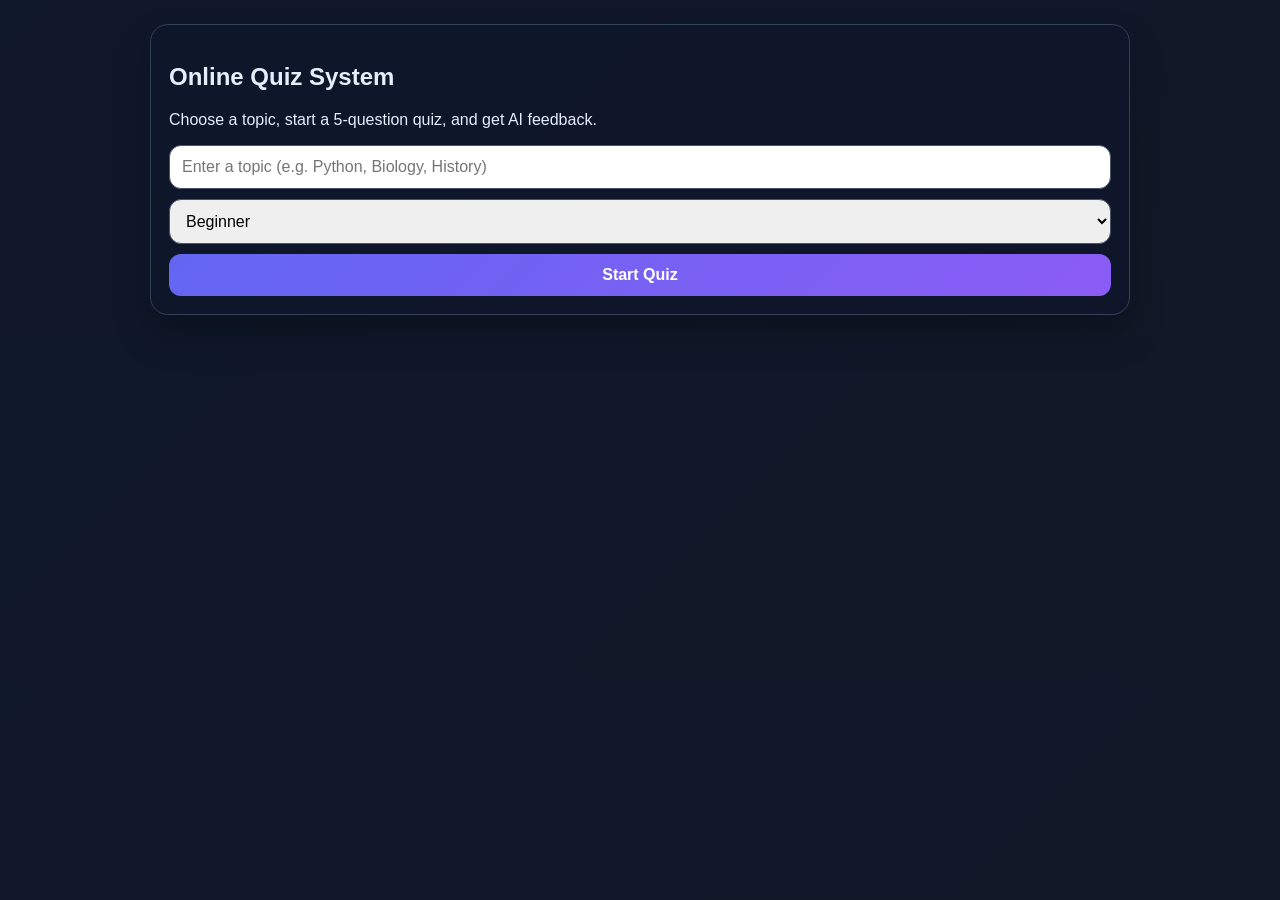
==== index.html @ c905f072 "FINAL PROJECT" ====
<!doctype html>
<html lang="en">
<head>
  <meta charset="UTF-8" />
  <meta name="viewport" content="width=device-width, initial-scale=1.0" />
  <title>Online Quiz System</title>
  <style>
    :root { color-scheme: light; font-family: Arial, sans-serif; }
    body { margin: 0; background: linear-gradient(135deg, #0f172a, #111827); color: #e5eefb; }
    .wrap { max-width: 980px; margin: 0 auto; padding: 24px; }
    .card { background: rgba(15,23,42,0.9); border: 1px solid #334155; border-radius: 18px; padding: 18px; box-shadow: 0 20px 35px rgba(0,0,0,0.25); }
    input, button, select { width: 100%; box-sizing: border-box; padding: 12px; border-radius: 12px; border: 1px solid #475569; font-size: 1rem; }
    button { background: linear-gradient(135deg, #6366f1, #8b5cf6); color: white; border: none; cursor: pointer; font-weight: 700; }
    .row { display: grid; gap: 10px; }
    .options label { display: block; background: #111827; border: 1px solid #334155; border-radius: 10px; padding: 10px; margin: 8px 0; }
    .hidden { display: none; }
  </style>
</head>
<body>
  <main class="wrap">
    <section class="card">
      <h1>Online Quiz System</h1>
      <p>Choose a topic, start a 5-question quiz, and get AI feedback.</p>
      <div class="row">
        <input id="topic" placeholder="Enter a topic (e.g. Python, Biology, History)" />
        <select id="level"><option>Beginner</option><option>Intermediate</option><option>Advanced</option></select>
        <button id="startBtn">Start Quiz</button>
      </div>
    </section>

    <section id="quizSection" class="card hidden">
      <h2 id="qTitle">Question 1 of 5</h2>
      <p id="qText"></p>
      <div id="options" class="options"></div>
      <button id="nextBtn">Next</button>
    </section>

    <section id="resultSection" class="card hidden">
      <h2>Results</h2>
      <p id="scoreText"></p>
      <p id="feedbackText"></p>
    </section>
  </main>
  <script>
    const startBtn = document.getElementById('startBtn');
    const quizSection = document.getElementById('quizSection');
    const resultSection = document.getElementById('resultSection');
    const qTitle = document.getElementById('qTitle');
    const qText = document.getElementById('qText');
    const options = document.getElementById('options');
    const nextBtn = document.getElementById('nextBtn');
    const scoreText = document.getElementById('scoreText');
    const feedbackText = document.getElementById('feedbackText');
    let questions = [];
    let current = 0;
    let answers = [];

    startBtn.onclick = async () => {
      const topic = document.getElementById('topic').value.trim();
      const level = document.getElementById('level').value;
      if (!topic) return alert('Please enter a topic');
      const res = await fetch('/start', {method: 'POST', headers: {'Content-Type': 'application/json'}, body: JSON.stringify({topic, level, count: 10, rounds: 5})});
      const data = await res.json();
      questions = data.rounds?.[0]?.questions || data.questions || [];
      current = 0;
      answers = [];
      resultSection.classList.add('hidden');
      quizSection.classList.remove('hidden');
      renderQuestion();
    };

    function renderQuestion() {
      if (!questions[current]) return;
      qTitle.textContent = `Question ${current + 1} of ${questions.length}`;
      qText.textContent = questions[current].question;
      options.innerHTML = '';
      questions[current].options.forEach((opt, idx) => {
        const label = document.createElement('label');
        label.innerHTML = `<input type="radio" name="opt" value="${opt}" ${idx===0?'checked':''}> ${opt}`;
        options.appendChild(label);
      });
    }

    nextBtn.onclick = async () => {
      const chosen = document.querySelector('input[name="opt"]:checked')?.value;
      answers.push(chosen || '');
      if (current < questions.length - 1) {
        current += 1;
        renderQuestion();
        return;
      }
      quizSection.classList.add('hidden');
      const res = await fetch('/answer', {method: 'POST', headers: {'Content-Type': 'application/json'}, body: JSON.stringify({answers})});
      const data = await res.json();
      const score = questions.reduce((acc, q, i) => acc + (answers[i] === q.answer ? 1 : 0), 0);
      scoreText.textContent = `Score: ${score} / ${questions.length}`;
      feedbackText.textContent = data.feedback || 'Great effort!';
      resultSection.classList.remove('hidden');
    };
  </script>
</body>
</html>
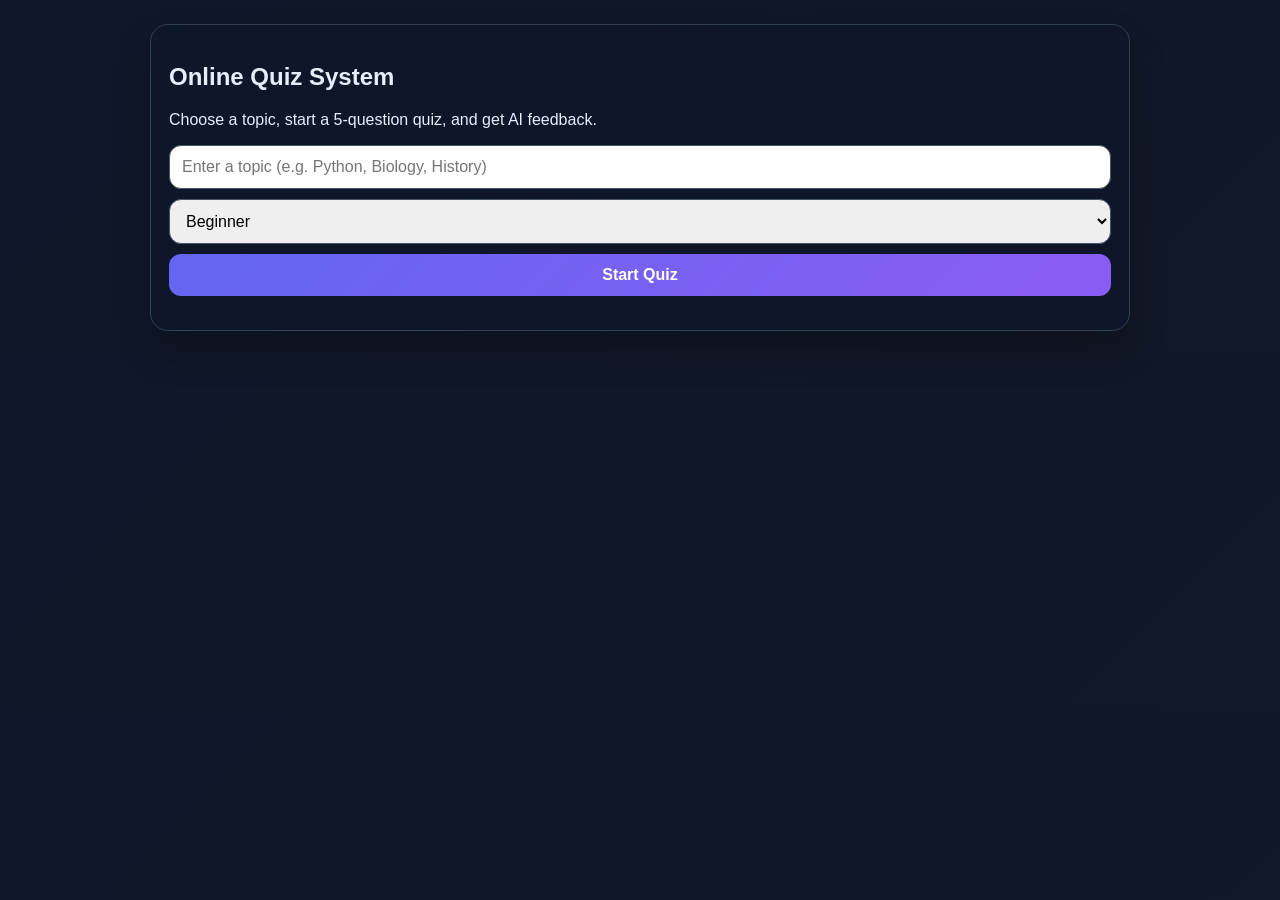
==== commit 24bace64: "FINALIZATION" ====
--- a/index.html
+++ b/index.html
@@ -26,6 +26,7 @@
         <select id="level"><option>Beginner</option><option>Intermediate</option><option>Advanced</option></select>
         <button id="startBtn">Start Quiz</button>
       </div>
+      <p id="status" class="muted" style="margin-top:8px"></p>
     </section>
 
     <section id="quizSection" class="card hidden">
@@ -37,12 +38,15 @@
 
     <section id="resultSection" class="card hidden">
       <h2>Results</h2>
+      <p id="quizMeta" class="muted"></p>
       <p id="scoreText"></p>
       <p id="feedbackText"></p>
+      <button class="btn" onclick="retryQuiz()">Retry Same Quiz</button>
     </section>
   </main>
   <script>
     const startBtn = document.getElementById('startBtn');
+    const statusText = document.getElementById('status');
     const quizSection = document.getElementById('quizSection');
     const resultSection = document.getElementById('resultSection');
     const qTitle = document.getElementById('qTitle');
@@ -51,22 +55,40 @@
     const nextBtn = document.getElementById('nextBtn');
     const scoreText = document.getElementById('scoreText');
     const feedbackText = document.getElementById('feedbackText');
+    const quizMeta = document.getElementById('quizMeta');
     let questions = [];
     let current = 0;
     let answers = [];
+    let lastTopic = '';
+    let lastLevel = '';
 
     startBtn.onclick = async () => {
       const topic = document.getElementById('topic').value.trim();
       const level = document.getElementById('level').value;
       if (!topic) return alert('Please enter a topic');
-      const res = await fetch('/start', {method: 'POST', headers: {'Content-Type': 'application/json'}, body: JSON.stringify({topic, level, count: 10, rounds: 5})});
-      const data = await res.json();
-      questions = data.rounds?.[0]?.questions || data.questions || [];
-      current = 0;
-      answers = [];
-      resultSection.classList.add('hidden');
-      quizSection.classList.remove('hidden');
-      renderQuestion();
+      lastTopic = topic;
+      lastLevel = level;
+      startBtn.disabled = true;
+      statusText.textContent = 'Loading quiz...';
+      try {
+        const res = await fetch('/start', {method: 'POST', headers: {'Content-Type': 'application/json'}, body: JSON.stringify({topic, level, count: 10})});
+        const data = await res.json();
+        questions = data.questions || [];
+        if (!questions.length) {
+          throw new Error('No questions returned from server');
+        }
+        current = 0;
+        answers = [];
+        statusText.textContent = '';
+        resultSection.classList.add('hidden');
+        quizSection.classList.remove('hidden');
+        renderQuestion();
+      } catch (err) {
+        statusText.textContent = 'Failed to load quiz. Try again.';
+        console.error(err);
+      } finally {
+        startBtn.disabled = false;
+      }
     };
 
     function renderQuestion() {
@@ -81,6 +103,18 @@
       });
     }
 
+    function retryQuiz() {
+      if (!questions.length) return;
+      current = 0;
+      answers = [];
+      scoreText.textContent = '';
+      feedbackText.textContent = '';
+      quizMeta.textContent = `Topic: ${lastTopic} | Level: ${lastLevel}`;
+      resultSection.classList.add('hidden');
+      quizSection.classList.remove('hidden');
+      renderQuestion();
+    }
+
     nextBtn.onclick = async () => {
       const chosen = document.querySelector('input[name="opt"]:checked')?.value;
       answers.push(chosen || '');
@@ -90,12 +124,21 @@
         return;
       }
       quizSection.classList.add('hidden');
-      const res = await fetch('/answer', {method: 'POST', headers: {'Content-Type': 'application/json'}, body: JSON.stringify({answers})});
-      const data = await res.json();
-      const score = questions.reduce((acc, q, i) => acc + (answers[i] === q.answer ? 1 : 0), 0);
-      scoreText.textContent = `Score: ${score} / ${questions.length}`;
-      feedbackText.textContent = data.feedback || 'Great effort!';
-      resultSection.classList.remove('hidden');
+      statusText.textContent = 'Submitting answers...';
+      try {
+        const res = await fetch('/answer', {method: 'POST', headers: {'Content-Type': 'application/json'}, body: JSON.stringify({answers, questions})});
+        const data = await res.json();
+        const score = data.score || questions.reduce((acc, q, i) => acc + (answers[i] === q.answer ? 1 : 0), 0);
+        quizMeta.textContent = `Topic: ${lastTopic} | Level: ${lastLevel}`;
+        scoreText.textContent = `Score: ${score} / ${questions.length}`;
+        feedbackText.textContent = data.feedback || 'Great effort!';
+        resultSection.classList.remove('hidden');
+      } catch (err) {
+        statusText.textContent = 'Failed to submit answers. Try again.';
+        console.error(err);
+      } finally {
+        statusText.textContent = '';
+      }
     };
   </script>
 </body>
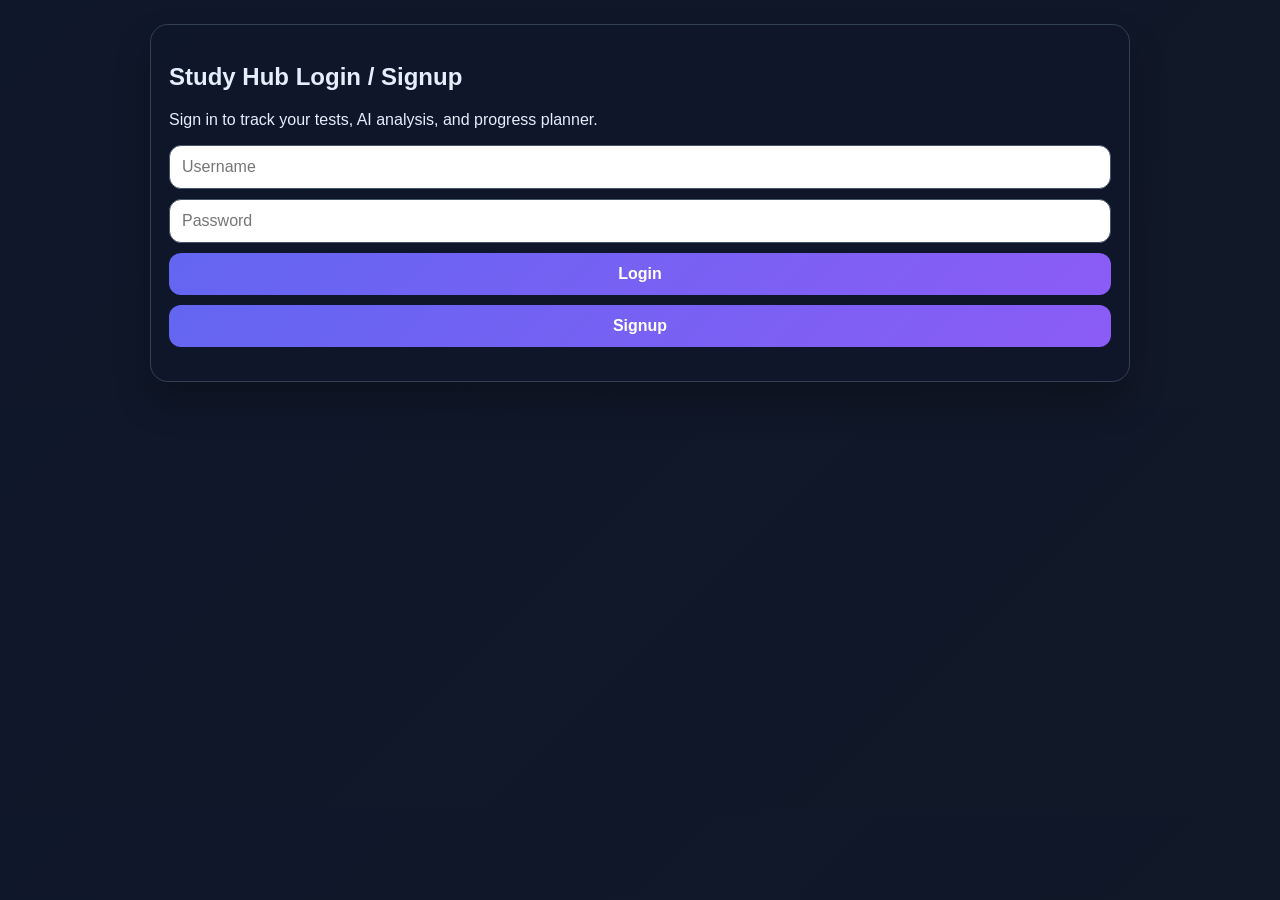
==== commit 6978cd24: "FINAL" ====
--- a/index.html
+++ b/index.html
@@ -18,26 +18,46 @@
 </head>
 <body>
   <main class="wrap">
-    <section class="card">
-      <h1>Online Quiz System</h1>
-      <p>Choose a topic, start a 5-question quiz, and get AI feedback.</p>
+    <section id="authSection" class="card">
+      <h1>Study Hub Login / Signup</h1>
+      <p>Sign in to track your tests, AI analysis, and progress planner.</p>
+      <div class="row">
+        <input id="username" placeholder="Username" />
+        <input id="password" type="password" placeholder="Password" />
+        <button id="loginBtn">Login</button>
+        <button id="signupBtn" class="btn secondary">Signup</button>
+      </div>
+      <p id="status" class="muted" style="margin-top:8px"></p>
+    </section>
+
+    <section id="dashboardSection" class="card hidden">
+      <h2>Dashboard</h2>
+      <p id="welcomeText" class="muted"></p>
+      <div id="dashboardSummary" class="score-box"></div>
+      <div id="plannerBox" style="margin-top:16px"></div>
+      <div id="recentTests" style="margin-top:16px"></div>
+      <button class="btn secondary" onclick="logout()">Logout</button>
+    </section>
+
+    <section id="quizSection" class="card hidden">
+      <h2>Start Quiz</h2>
+      <p class="muted">Choose a topic, difficulty, and see your AI feedback saved to your profile.</p>
       <div class="row">
         <input id="topic" placeholder="Enter a topic (e.g. Python, Biology, History)" />
         <select id="level"><option>Beginner</option><option>Intermediate</option><option>Advanced</option></select>
         <button id="startBtn">Start Quiz</button>
       </div>
-      <p id="status" class="muted" style="margin-top:8px"></p>
-    </section>
-
-    <section id="quizSection" class="card hidden">
-      <h2 id="qTitle">Question 1 of 5</h2>
+    </section>
+
+    <section id="questionSection" class="card hidden">
+      <h2 id="qTitle"></h2>
       <p id="qText"></p>
       <div id="options" class="options"></div>
       <button id="nextBtn">Next</button>
     </section>
 
     <section id="resultSection" class="card hidden">
-      <h2>Results</h2>
+      <h2>Quiz Result</h2>
       <p id="quizMeta" class="muted"></p>
       <p id="scoreText"></p>
       <p id="feedbackText"></p>
@@ -45,10 +65,21 @@
     </section>
   </main>
   <script>
+    const loginBtn = document.getElementById('loginBtn');
+    const signupBtn = document.getElementById('signupBtn');
+    const statusText = document.getElementById('status');
+    const authSection = document.getElementById('authSection');
+    const dashboardSection = document.getElementById('dashboardSection');
+    const quizSection = document.getElementById('quizSection');
+    const questionSection = document.getElementById('questionSection');
+    const resultSection = document.getElementById('resultSection');
+    const welcomeText = document.getElementById('welcomeText');
+    const dashboardSummary = document.getElementById('dashboardSummary');
+    const plannerBox = document.getElementById('plannerBox');
+    const recentTests = document.getElementById('recentTests');
+    const topicInput = document.getElementById('topic');
+    const levelSelect = document.getElementById('level');
     const startBtn = document.getElementById('startBtn');
-    const statusText = document.getElementById('status');
-    const quizSection = document.getElementById('quizSection');
-    const resultSection = document.getElementById('resultSection');
     const qTitle = document.getElementById('qTitle');
     const qText = document.getElementById('qText');
     const options = document.getElementById('options');
@@ -56,49 +87,141 @@
     const scoreText = document.getElementById('scoreText');
     const feedbackText = document.getElementById('feedbackText');
     const quizMeta = document.getElementById('quizMeta');
+    let username = localStorage.getItem('oqs_username') || '';
     let questions = [];
     let current = 0;
     let answers = [];
     let lastTopic = '';
     let lastLevel = '';
 
+    function setStatus(message) {
+      statusText.textContent = message;
+    }
+
+    function showSection(section) {
+      authSection.classList.toggle('hidden', section !== authSection);
+      dashboardSection.classList.toggle('hidden', section !== dashboardSection);
+      quizSection.classList.toggle('hidden', section !== quizSection);
+      questionSection.classList.toggle('hidden', section !== questionSection);
+      resultSection.classList.toggle('hidden', section !== resultSection);
+    }
+
+    function setVisibility({dashboard = false, quiz = false, questions = false, result = false}) {
+      authSection.classList.toggle('hidden', dashboard || quiz || questions || result);
+      dashboardSection.classList.toggle('hidden', !dashboard);
+      quizSection.classList.toggle('hidden', !quiz);
+      questionSection.classList.toggle('hidden', !questions);
+      resultSection.classList.toggle('hidden', !result);
+    }
+
+    async function loadDashboard() {
+      if (!username) return;
+      setStatus('Loading dashboard...');
+      try {
+        const res = await fetch(`/api/dashboard?username=${encodeURIComponent(username)}`);
+        const data = await res.json();
+        if (data.error) {
+          throw new Error(data.error);
+        }
+        welcomeText.textContent = `Welcome back, ${data.username}!`;
+        dashboardSummary.innerHTML = `
+          <div class="mini"><div class="tag">Tests</div><div>${data.attempted}</div></div>
+          <div class="mini"><div class="tag">Avg Score</div><div>${data.average}%</div></div>
+          <div class="mini"><div class="tag">Study Level</div><div>${data.study_percentage}%</div></div>
+        `;
+        plannerBox.innerHTML = `<div class="card"><h3>Study Planner</h3><p class="muted">${data.planner.recommended_focus}</p><p class="muted">Next step: ${data.planner.next_step}</p></div>`;
+        recentTests.innerHTML = `<h3>Recent Tests</h3>${data.recent_tests.length ? data.recent_tests.map(test => `<div class="mini"><div class="tag">${test.topic} • ${test.level}</div><div>${test.score}/${test.max_score} on ${new Date(test.date).toLocaleDateString()}</div><div class="muted">${test.feedback}</div></div>`).join('') : '<p class="muted">No tests taken yet.</p>'}`;
+        setVisibility({dashboard: true, quiz: true});
+      } catch (err) {
+        setStatus(`Dashboard error: ${err.message}`);
+      } finally {
+        if (!dashboardSection.classList.contains('hidden')) setStatus('');
+      }
+    }
+
+    async function submitAuth(type) {
+      const usernameInput = document.getElementById('username').value.trim();
+      const passwordInput = document.getElementById('password').value;
+      if (!usernameInput || !passwordInput) {
+        return setStatus('Enter username and password.');
+      }
+      setStatus(type === 'signup' ? 'Signing up...' : 'Logging in...');
+      try {
+        const res = await fetch(`/api/${type}`, {
+          method: 'POST',
+          headers: {'Content-Type': 'application/json'},
+          body: JSON.stringify({username: usernameInput, password: passwordInput}),
+        });
+        const data = await res.json();
+        if (res.status !== 200) {
+          throw new Error(data.error || 'Authentication failed');
+        }
+        username = data.username;
+        localStorage.setItem('oqs_username', username);
+        setStatus('');
+        await loadDashboard();
+      } catch (err) {
+        setStatus(err.message);
+      }
+    }
+
+    function logout() {
+      username = '';
+      localStorage.removeItem('oqs_username');
+      setVisibility({dashboard: false, quiz: false, questions: false, result: false});
+      authSection.classList.remove('hidden');
+      setStatus('Logged out.');
+    }
+
+    loginBtn.onclick = () => submitAuth('login');
+    signupBtn.onclick = () => submitAuth('signup');
+
     startBtn.onclick = async () => {
-      const topic = document.getElementById('topic').value.trim();
-      const level = document.getElementById('level').value;
-      if (!topic) return alert('Please enter a topic');
+      if (!username) {
+        setStatus('Please login first.');
+        return;
+      }
+      const topic = topicInput.value.trim();
+      const level = levelSelect.value;
+      if (!topic) {
+        setStatus('Enter a quiz topic.');
+        return;
+      }
       lastTopic = topic;
       lastLevel = level;
       startBtn.disabled = true;
-      statusText.textContent = 'Loading quiz...';
-      try {
-        const res = await fetch('/start', {method: 'POST', headers: {'Content-Type': 'application/json'}, body: JSON.stringify({topic, level, count: 10})});
+      setStatus('Loading quiz...');
+      try {
+        const res = await fetch('/start', {
+          method: 'POST',
+          headers: {'Content-Type': 'application/json'},
+          body: JSON.stringify({topic, level, count: 5}),
+        });
         const data = await res.json();
         questions = data.questions || [];
-        if (!questions.length) {
-          throw new Error('No questions returned from server');
-        }
+        if (!questions.length) throw new Error('No questions returned.');
         current = 0;
         answers = [];
-        statusText.textContent = '';
+        setStatus('');
+        questionSection.classList.remove('hidden');
         resultSection.classList.add('hidden');
-        quizSection.classList.remove('hidden');
         renderQuestion();
       } catch (err) {
-        statusText.textContent = 'Failed to load quiz. Try again.';
-        console.error(err);
+        setStatus(`Quiz load failed: ${err.message}`);
       } finally {
         startBtn.disabled = false;
       }
     };
 
     function renderQuestion() {
-      if (!questions[current]) return;
+      const question = questions[current];
+      if (!question) return;
       qTitle.textContent = `Question ${current + 1} of ${questions.length}`;
-      qText.textContent = questions[current].question;
+      qText.textContent = question.question;
       options.innerHTML = '';
-      questions[current].options.forEach((opt, idx) => {
+      question.options.forEach((opt, idx) => {
         const label = document.createElement('label');
-        label.innerHTML = `<input type="radio" name="opt" value="${opt}" ${idx===0?'checked':''}> ${opt}`;
+        label.innerHTML = `<input type="radio" name="opt" value="${opt}" ${idx === 0 ? 'checked' : ''}> ${opt}`;
         options.appendChild(label);
       });
     }
@@ -111,7 +234,7 @@
       feedbackText.textContent = '';
       quizMeta.textContent = `Topic: ${lastTopic} | Level: ${lastLevel}`;
       resultSection.classList.add('hidden');
-      quizSection.classList.remove('hidden');
+      questionSection.classList.remove('hidden');
       renderQuestion();
     }
 
@@ -123,23 +246,33 @@
         renderQuestion();
         return;
       }
-      quizSection.classList.add('hidden');
-      statusText.textContent = 'Submitting answers...';
-      try {
-        const res = await fetch('/answer', {method: 'POST', headers: {'Content-Type': 'application/json'}, body: JSON.stringify({answers, questions})});
+      questionSection.classList.add('hidden');
+      setStatus('Submitting answers...');
+      try {
+        const res = await fetch('/answer', {
+          method: 'POST',
+          headers: {'Content-Type': 'application/json'},
+          body: JSON.stringify({answers, questions, username, topic: lastTopic, level: lastLevel}),
+        });
         const data = await res.json();
         const score = data.score || questions.reduce((acc, q, i) => acc + (answers[i] === q.answer ? 1 : 0), 0);
         quizMeta.textContent = `Topic: ${lastTopic} | Level: ${lastLevel}`;
         scoreText.textContent = `Score: ${score} / ${questions.length}`;
         feedbackText.textContent = data.feedback || 'Great effort!';
         resultSection.classList.remove('hidden');
-      } catch (err) {
-        statusText.textContent = 'Failed to submit answers. Try again.';
-        console.error(err);
+        await loadDashboard();
+      } catch (err) {
+        setStatus(`Submission failed: ${err.message}`);
       } finally {
-        statusText.textContent = '';
+        setStatus('');
       }
     };
+
+    if (username) {
+      authSection.classList.add('hidden');
+      loadDashboard();
+    }
   </script>
 </body>
 </html>
+
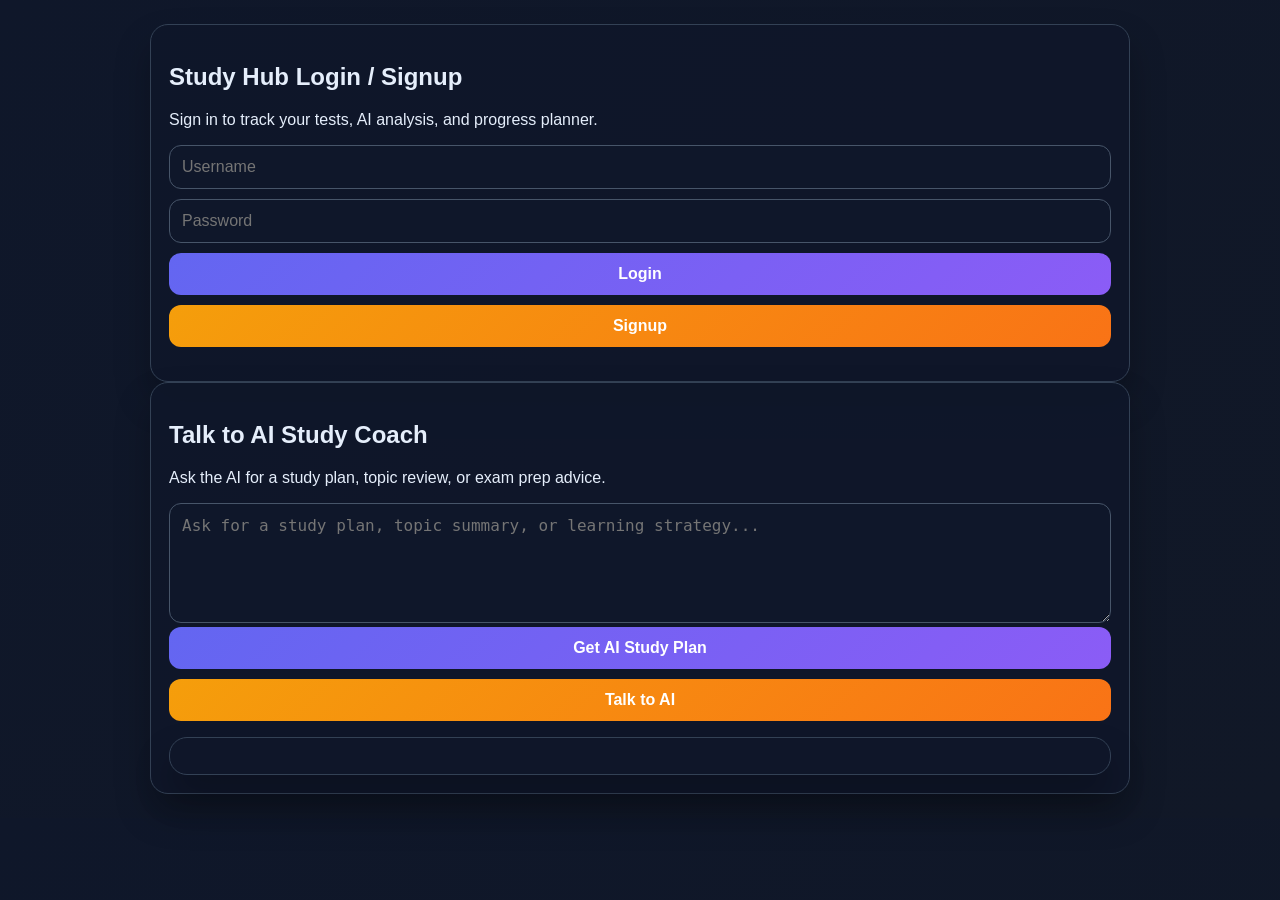
==== commit 501c7f55: "FINAL VERSION" ====
--- a/index.html
+++ b/index.html
@@ -9,8 +9,13 @@
     body { margin: 0; background: linear-gradient(135deg, #0f172a, #111827); color: #e5eefb; }
     .wrap { max-width: 980px; margin: 0 auto; padding: 24px; }
     .card { background: rgba(15,23,42,0.9); border: 1px solid #334155; border-radius: 18px; padding: 18px; box-shadow: 0 20px 35px rgba(0,0,0,0.25); }
-    input, button, select { width: 100%; box-sizing: border-box; padding: 12px; border-radius: 12px; border: 1px solid #475569; font-size: 1rem; }
+    input, button, select, textarea { width: 100%; box-sizing: border-box; padding: 12px; border-radius: 12px; border: 1px solid #475569; font-size: 1rem; background: #0f172a; color: #e5eefb; }
+    textarea { min-height: 120px; resize: vertical; }
     button { background: linear-gradient(135deg, #6366f1, #8b5cf6); color: white; border: none; cursor: pointer; font-weight: 700; }
+    .btn.secondary { background: linear-gradient(135deg, #f59e0b, #f97316); }
+    .score-box { display: flex; gap: 12px; flex-wrap: wrap; margin-top: 12px; }
+    .mini { background: #111827; border: 1px solid #1f2937; padding: 14px; border-radius: 12px; min-width: 140px; }
+    .tag { color: #bfdbfe; font-size: 12px; text-transform: uppercase; margin-bottom: 6px; display: block; }
     .row { display: grid; gap: 10px; }
     .options label { display: block; background: #111827; border: 1px solid #334155; border-radius: 10px; padding: 10px; margin: 8px 0; }
     .hidden { display: none; }
@@ -47,6 +52,17 @@
         <select id="level"><option>Beginner</option><option>Intermediate</option><option>Advanced</option></select>
         <button id="startBtn">Start Quiz</button>
       </div>
+    </section>
+
+    <section id="aiAssistSection" class="card">
+      <h2>Talk to AI Study Coach</h2>
+      <p class="muted">Ask the AI for a study plan, topic review, or exam prep advice.</p>
+      <textarea id="aiPrompt" placeholder="Ask for a study plan, topic summary, or learning strategy..."></textarea>
+      <div class="row">
+        <button id="studyPlanBtn">Get AI Study Plan</button>
+        <button id="talkAiBtn" class="btn secondary">Talk to AI</button>
+      </div>
+      <div id="aiResponse" class="card" style="margin-top:16px; background: rgba(15,23,42,0.95);"></div>
     </section>
 
     <section id="questionSection" class="card hidden">
@@ -87,6 +103,10 @@
     const scoreText = document.getElementById('scoreText');
     const feedbackText = document.getElementById('feedbackText');
     const quizMeta = document.getElementById('quizMeta');
+    const aiPrompt = document.getElementById('aiPrompt');
+    const aiResponse = document.getElementById('aiResponse');
+    const studyPlanBtn = document.getElementById('studyPlanBtn');
+    const talkAiBtn = document.getElementById('talkAiBtn');
     let username = localStorage.getItem('oqs_username') || '';
     let questions = [];
     let current = 0;
@@ -238,6 +258,37 @@
       renderQuestion();
     }
 
+    async function sendAiRequest(mode) {
+      const prompt = aiPrompt.value.trim();
+      if (!prompt) {
+        return setStatus('Write a prompt for the AI study coach.');
+      }
+      setStatus('Talking to AI...');
+      try {
+        const res = await fetch('/api/study-plan', {
+          method: 'POST',
+          headers: {'Content-Type': 'application/json'},
+          body: JSON.stringify({prompt}),
+        });
+        const data = await res.json();
+        if (res.status !== 200) {
+          throw new Error(data.error || 'AI request failed');
+        }
+        aiResponse.innerHTML = `
+          <h3>${mode === 'plan' ? 'AI Study Plan' : 'AI Coach Response'}</h3>
+          <p>${data.response.replace(/\n/g, '<br>')}</p>
+          <p class="muted">${data.advice}</p>
+        `;
+      } catch (err) {
+        setStatus(err.message);
+      } finally {
+        setStatus('');
+      }
+    }
+
+    studyPlanBtn.onclick = () => sendAiRequest('plan');
+    talkAiBtn.onclick = () => sendAiRequest('chat');
+
     nextBtn.onclick = async () => {
       const chosen = document.querySelector('input[name="opt"]:checked')?.value;
       answers.push(chosen || '');
@@ -275,4 +326,3 @@
   </script>
 </body>
 </html>
-
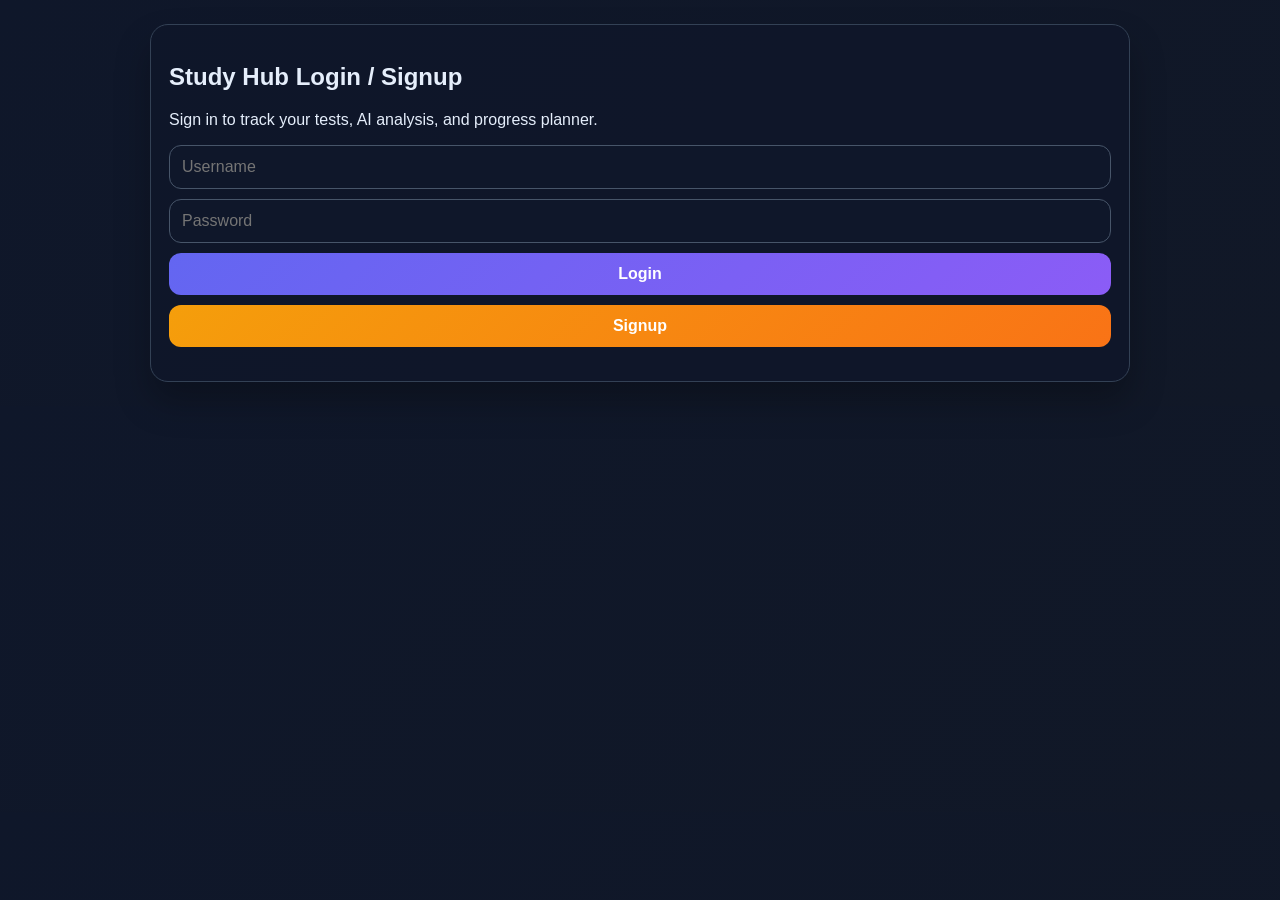
==== commit 3a40801b: "hanging HTML file" ====
--- a/index.html
+++ b/index.html
@@ -16,6 +16,11 @@
     .score-box { display: flex; gap: 12px; flex-wrap: wrap; margin-top: 12px; }
     .mini { background: #111827; border: 1px solid #1f2937; padding: 14px; border-radius: 12px; min-width: 140px; }
     .tag { color: #bfdbfe; font-size: 12px; text-transform: uppercase; margin-bottom: 6px; display: block; }
+    .subject-grid { display: grid; grid-template-columns: repeat(auto-fit, minmax(200px, 1fr)); gap: 14px; margin-top: 12px; }
+    .subject-card { background: #0f172a; border: 1px solid #334155; border-radius: 16px; padding: 16px; }
+    .subject-card h3 { margin-top: 0; margin-bottom: 12px; }
+    .subject-card button { width: 100%; margin-bottom: 8px; }
+    .prompt-box { margin-top: 14px; }
     .row { display: grid; gap: 10px; }
     .options label { display: block; background: #111827; border: 1px solid #334155; border-radius: 10px; padding: 10px; margin: 8px 0; }
     .hidden { display: none; }
@@ -41,28 +46,49 @@
       <div id="dashboardSummary" class="score-box"></div>
       <div id="plannerBox" style="margin-top:16px"></div>
       <div id="recentTests" style="margin-top:16px"></div>
-      <button class="btn secondary" onclick="logout()">Logout</button>
-    </section>
-
-    <section id="quizSection" class="card hidden">
-      <h2>Start Quiz</h2>
-      <p class="muted">Choose a topic, difficulty, and see your AI feedback saved to your profile.</p>
-      <div class="row">
-        <input id="topic" placeholder="Enter a topic (e.g. Python, Biology, History)" />
+      <div class="subject-grid" style="margin-top:24px;">
+        <div class="subject-card">
+          <h3>Python</h3>
+          <button onclick="startQuiz('Python','Beginner')">Easy</button>
+          <button onclick="startQuiz('Python','Intermediate')">Medium</button>
+          <button onclick="startQuiz('Python','Advanced')">Hard</button>
+        </div>
+        <div class="subject-card">
+          <h3>Programming Basics</h3>
+          <button onclick="startQuiz('Programming Basics','Beginner')">Easy</button>
+          <button onclick="startQuiz('Programming Basics','Intermediate')">Medium</button>
+          <button onclick="startQuiz('Programming Basics','Advanced')">Hard</button>
+        </div>
+        <div class="subject-card">
+          <h3>Mathematics</h3>
+          <button onclick="startQuiz('Mathematics','Beginner')">Easy</button>
+          <button onclick="startQuiz('Mathematics','Intermediate')">Medium</button>
+          <button onclick="startQuiz('Mathematics','Advanced')">Hard</button>
+        </div>
+        <div class="subject-card">
+          <h3>Data Structures</h3>
+          <button onclick="startQuiz('Data Structures','Beginner')">Easy</button>
+          <button onclick="startQuiz('Data Structures','Intermediate')">Medium</button>
+          <button onclick="startQuiz('Data Structures','Advanced')">Hard</button>
+        </div>
+      </div>
+      <div class="subject-card" style="margin-top:16px;">
+        <h3>Custom Topic</h3>
+        <input id="topic" placeholder="Enter a custom topic" />
         <select id="level"><option>Beginner</option><option>Intermediate</option><option>Advanced</option></select>
-        <button id="startBtn">Start Quiz</button>
+        <button id="startBtn">Start Custom Quiz</button>
       </div>
-    </section>
-
-    <section id="aiAssistSection" class="card">
-      <h2>Talk to AI Study Coach</h2>
-      <p class="muted">Ask the AI for a study plan, topic review, or exam prep advice.</p>
-      <textarea id="aiPrompt" placeholder="Ask for a study plan, topic summary, or learning strategy..."></textarea>
-      <div class="row">
-        <button id="studyPlanBtn">Get AI Study Plan</button>
-        <button id="talkAiBtn" class="btn secondary">Talk to AI</button>
+      <div class="card" style="margin-top:20px; background: rgba(15,23,42,0.95);">
+        <h3>Talk to AI Study Coach</h3>
+        <p class="muted">Ask the AI for a study plan, topic summary, or exam review guidance.</p>
+        <textarea id="aiPrompt" placeholder="Ask for a study plan, topic summary, or learning strategy..."></textarea>
+        <div class="row prompt-box">
+          <button id="studyPlanBtn">Get AI Study Plan</button>
+          <button id="talkAiBtn" class="btn secondary">Talk to AI</button>
+        </div>
+        <div id="aiResponse" class="card" style="margin-top:16px; background: rgba(15,23,42,0.95);"></div>
       </div>
-      <div id="aiResponse" class="card" style="margin-top:16px; background: rgba(15,23,42,0.95);"></div>
+      <button class="btn secondary" onclick="logout()" style="margin-top:20px;">Logout</button>
     </section>
 
     <section id="questionSection" class="card hidden">
@@ -93,6 +119,7 @@
     const dashboardSummary = document.getElementById('dashboardSummary');
     const plannerBox = document.getElementById('plannerBox');
     const recentTests = document.getElementById('recentTests');
+    const aiAssistSection = document.getElementById('aiAssistSection');
     const topicInput = document.getElementById('topic');
     const levelSelect = document.getElementById('level');
     const startBtn = document.getElementById('startBtn');
@@ -126,12 +153,13 @@
       resultSection.classList.toggle('hidden', section !== resultSection);
     }
 
-    function setVisibility({dashboard = false, quiz = false, questions = false, result = false}) {
-      authSection.classList.toggle('hidden', dashboard || quiz || questions || result);
+    function setVisibility({dashboard = false, quiz = false, questions = false, result = false, ai = false}) {
+      authSection.classList.toggle('hidden', dashboard || quiz || questions || result || ai);
       dashboardSection.classList.toggle('hidden', !dashboard);
       quizSection.classList.toggle('hidden', !quiz);
       questionSection.classList.toggle('hidden', !questions);
       resultSection.classList.toggle('hidden', !result);
+      aiAssistSection.classList.toggle('hidden', !ai);
     }
 
     async function loadDashboard() {
@@ -145,13 +173,13 @@
         }
         welcomeText.textContent = `Welcome back, ${data.username}!`;
         dashboardSummary.innerHTML = `
-          <div class="mini"><div class="tag">Tests</div><div>${data.attempted}</div></div>
+          <div class="mini"><div class="tag">Attempted</div><div>${data.attempted}</div></div>
           <div class="mini"><div class="tag">Avg Score</div><div>${data.average}%</div></div>
           <div class="mini"><div class="tag">Study Level</div><div>${data.study_percentage}%</div></div>
         `;
         plannerBox.innerHTML = `<div class="card"><h3>Study Planner</h3><p class="muted">${data.planner.recommended_focus}</p><p class="muted">Next step: ${data.planner.next_step}</p></div>`;
         recentTests.innerHTML = `<h3>Recent Tests</h3>${data.recent_tests.length ? data.recent_tests.map(test => `<div class="mini"><div class="tag">${test.topic} • ${test.level}</div><div>${test.score}/${test.max_score} on ${new Date(test.date).toLocaleDateString()}</div><div class="muted">${test.feedback}</div></div>`).join('') : '<p class="muted">No tests taken yet.</p>'}`;
-        setVisibility({dashboard: true, quiz: true});
+        setVisibility({dashboard: true, quiz: true, ai: true});
       } catch (err) {
         setStatus(`Dashboard error: ${err.message}`);
       } finally {
@@ -188,7 +216,7 @@
     function logout() {
       username = '';
       localStorage.removeItem('oqs_username');
-      setVisibility({dashboard: false, quiz: false, questions: false, result: false});
+      setVisibility({dashboard: false, quiz: false, questions: false, result: false, ai: false});
       authSection.classList.remove('hidden');
       setStatus('Logged out.');
     }
@@ -196,15 +224,9 @@
     loginBtn.onclick = () => submitAuth('login');
     signupBtn.onclick = () => submitAuth('signup');
 
-    startBtn.onclick = async () => {
+    async function startQuiz(topic, level) {
       if (!username) {
         setStatus('Please login first.');
-        return;
-      }
-      const topic = topicInput.value.trim();
-      const level = levelSelect.value;
-      if (!topic) {
-        setStatus('Enter a quiz topic.');
         return;
       }
       lastTopic = topic;
@@ -231,7 +253,18 @@
       } finally {
         startBtn.disabled = false;
       }
+    }
+
+    startBtn.onclick = () => {
+      const topic = topicInput.value.trim();
+      const level = levelSelect.value;
+      if (!topic) {
+        setStatus('Enter a quiz topic.');
+        return;
+      }
+      startQuiz(topic, level);
     };
+
 
     function renderQuestion() {
       const question = questions[current];
